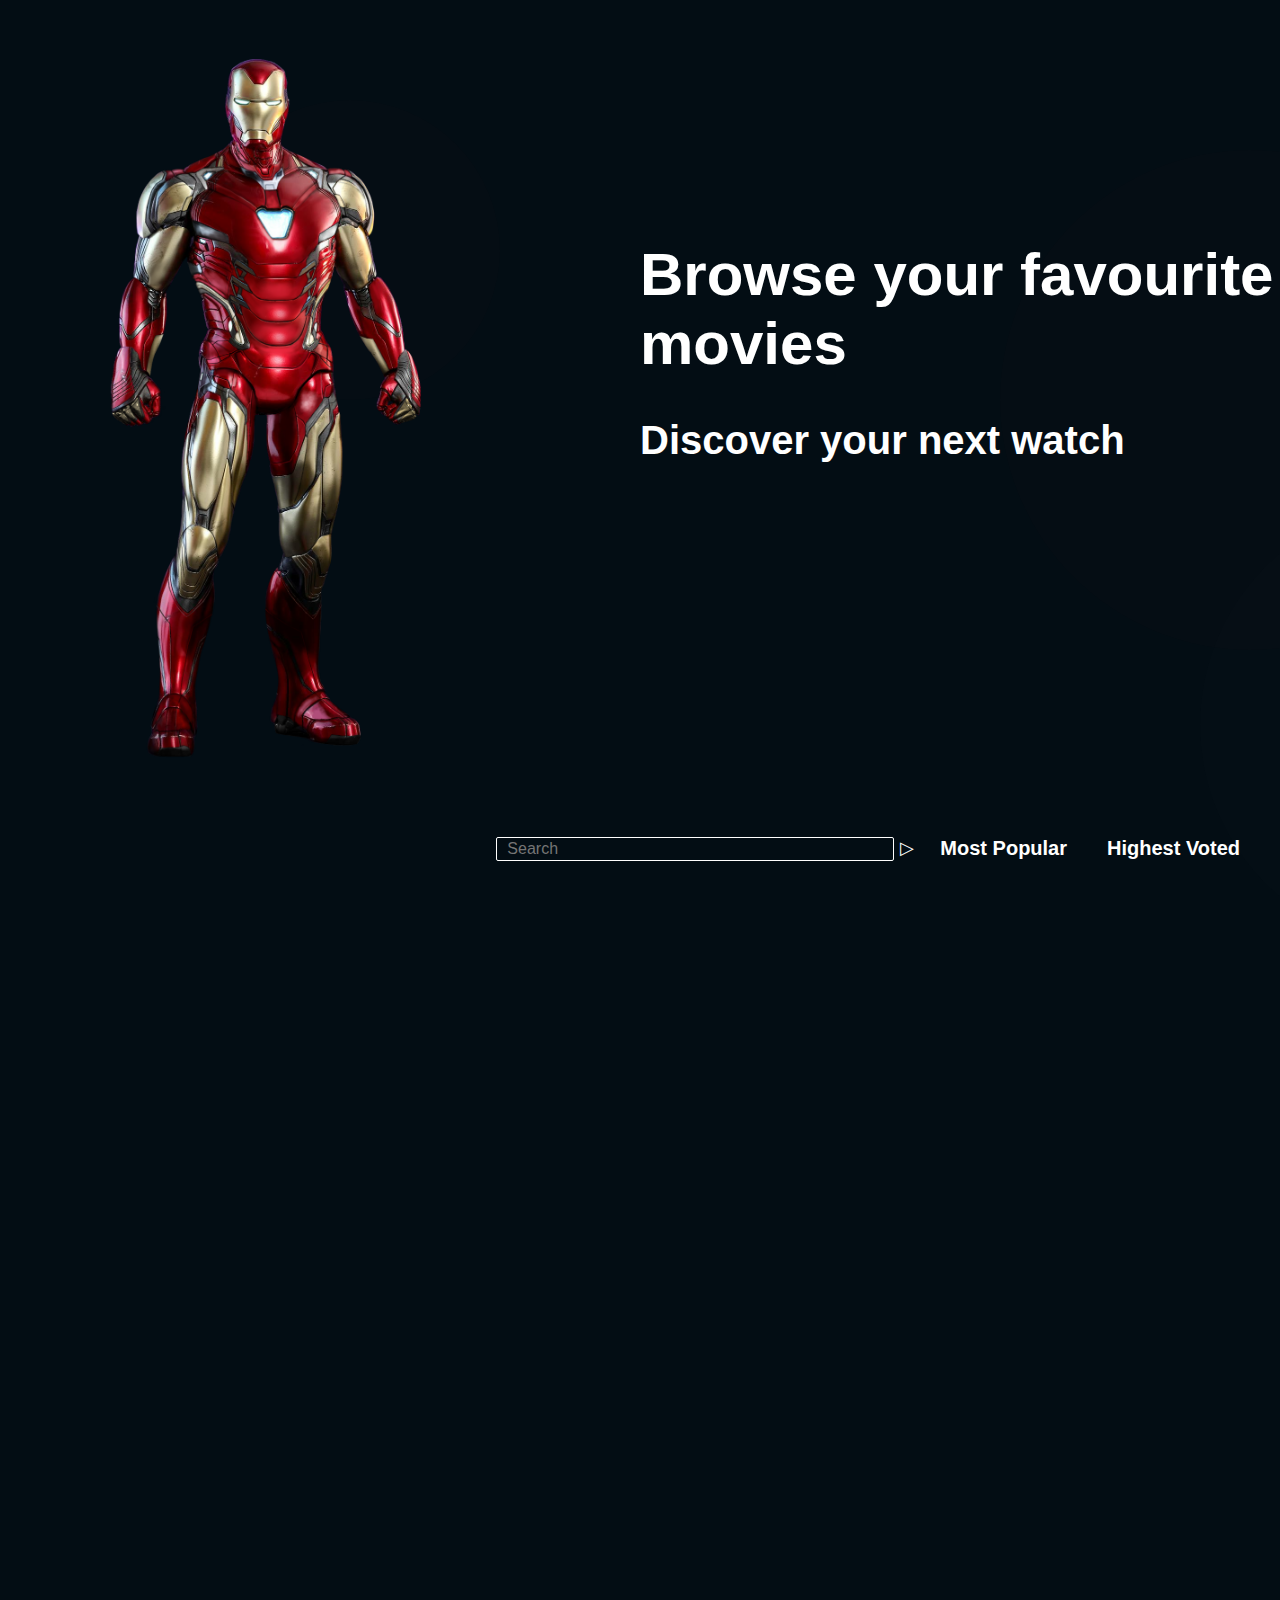
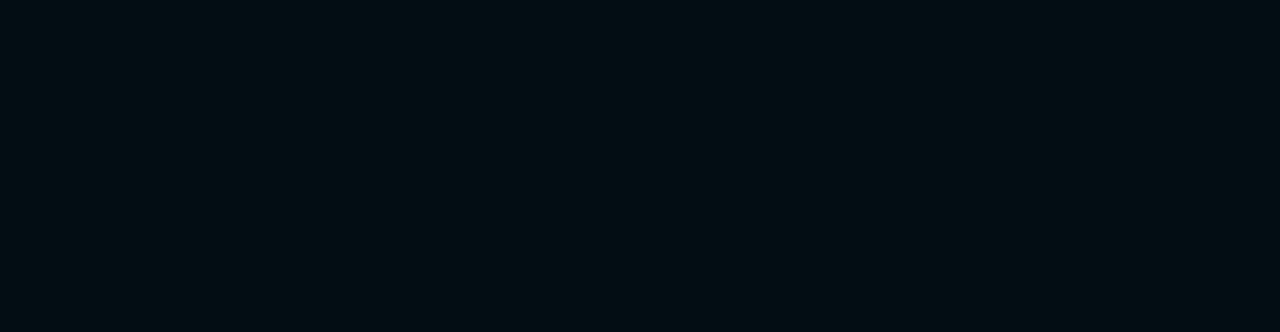
==== movie_app/index.html @ 5f5a559c "First commit" ====
<!doctype html><html lang="en"><head><meta charset="utf-8"/><link rel="icon" href="/movie_app/favicon.ico"/><meta name="viewport" content="width=device-width,initial-scale=1"/><meta name="theme-color" content="#000000"/><meta name="description" content="Web site created using create-react-app"/><link rel="apple-touch-icon" href="/movie_app/logo192.png"/><link rel="manifest" href="/movie_app/manifest.json"/><title>React App</title><link href="/movie_app/static/css/main.c56d0c13.chunk.css" rel="stylesheet"></head><body><noscript>You need to enable JavaScript to run this app.</noscript><div id="root"></div><script>!function(e){function t(t){for(var n,i,l=t[0],p=t[1],a=t[2],c=0,s=[];c<l.length;c++)i=l[c],Object.prototype.hasOwnProperty.call(o,i)&&o[i]&&s.push(o[i][0]),o[i]=0;for(n in p)Object.prototype.hasOwnProperty.call(p,n)&&(e[n]=p[n]);for(f&&f(t);s.length;)s.shift()();return u.push.apply(u,a||[]),r()}function r(){for(var e,t=0;t<u.length;t++){for(var r=u[t],n=!0,l=1;l<r.length;l++){var p=r[l];0!==o[p]&&(n=!1)}n&&(u.splice(t--,1),e=i(i.s=r[0]))}return e}var n={},o={1:0},u=[];function i(t){if(n[t])return n[t].exports;var r=n[t]={i:t,l:!1,exports:{}};return e[t].call(r.exports,r,r.exports,i),r.l=!0,r.exports}i.m=e,i.c=n,i.d=function(e,t,r){i.o(e,t)||Object.defineProperty(e,t,{enumerable:!0,get:r})},i.r=function(e){"undefined"!=typeof Symbol&&Symbol.toStringTag&&Object.defineProperty(e,Symbol.toStringTag,{value:"Module"}),Object.defineProperty(e,"__esModule",{value:!0})},i.t=function(e,t){if(1&t&&(e=i(e)),8&t)return e;if(4&t&&"object"==typeof e&&e&&e.__esModule)return e;var r=Object.create(null);if(i.r(r),Object.defineProperty(r,"default",{enumerable:!0,value:e}),2&t&&"string"!=typeof e)for(var n in e)i.d(r,n,function(t){return e[t]}.bind(null,n));return r},i.n=function(e){var t=e&&e.__esModule?function(){return e.default}:function(){return e};return i.d(t,"a",t),t},i.o=function(e,t){return Object.prototype.hasOwnProperty.call(e,t)},i.p="/movie_app/";var l=this.webpackJsonpwebsite=this.webpackJsonpwebsite||[],p=l.push.bind(l);l.push=t,l=l.slice();for(var a=0;a<l.length;a++)t(l[a]);var f=p;r()}([])</script><script src="/movie_app/static/js/2.fcc39e5c.chunk.js"></script><script src="/movie_app/static/js/main.d73d7aea.chunk.js"></script></body></html>
---- movie_app/static/css/main.c56d0c13.chunk.css ----
body{margin:0;font-family:-apple-system,BlinkMacSystemFont,"Segoe UI","Roboto","Oxygen","Ubuntu","Cantarell","Fira Sans","Droid Sans","Helvetica Neue",sans-serif;-webkit-font-smoothing:antialiased;-moz-osx-font-smoothing:grayscale;background-color:#030d14;overflow-x:hidden}code{font-family:source-code-pro,Menlo,Monaco,Consolas,"Courier New",monospace}*{scroll-behavior:smooth}.App{text-align:center}.Navbar{display:inline-flex}.landing-page{height:100vh;width:100%;overflow:hidden}.landing-page .title{position:absolute;text-align:left;left:50%;top:200px;color:#fff;-webkit-animation:reveal 1s;animation:reveal 1s}.landing-page h1{font-size:60px}.landing-page h2{margin-top:10px;font-size:40px}.iron-man{position:absolute;left:100px;top:50px;height:80vh;-webkit-animation:iron-reveal 1s;animation:iron-reveal 1s}@media only screen and (max-width:800px){.iron-man{height:400px;position:static}.landing-page .title{position:static;text-align:center}.landing-page h1{font-size:30px}.landing-page h2{font-size:25px}}.background-circle{border-radius:100%;position:absolute}.circle1{width:300px;height:300px;left:200px;top:100px}.circle1,.circle2{background-color:#f16273;opacity:1%}.circle2{width:500px;height:500px;left:1000px;top:150px}.circle3{width:450px;height:450px;left:1200px;top:500px;background-color:#c4c4c4;opacity:1%}#Navbar{-webkit-animation:reveal 1s;animation:reveal 1s;position:absolute;bottom:20px;right:20px;flex-wrap:wrap;align-items:center;justify-content:center}#Navbar,#Navbar .buttons{display:inline-flex}#Navbar a{text-decoration:none}#Navbar h1{color:#fff;margin:15px;padding:5px;font-size:20px;border-radius:10px;-webkit-transition:background-color .5s;transition:background-color .5s;cursor:pointer}#Navbar h1:hover{background-color:#092940}.search-bar{padding-left:10px;font-size:16px;border:1px solid #fff;width:30vw;height:20px;border-radius:2px}.search-bar,.submit-search{color:#fff;background-color:transparent}.submit-search{cursor:pointer;font-size:large;border:none}.submit-search:hover{background-color:hsla(0,0%,100%,.5)}#Movies-container{margin:0 10% 10%;flex-wrap:wrap;justify-content:center;height:100vh}#Movies-container,.Genres{display:inline-flex}p{color:#fff}@-webkit-keyframes iron-reveal{0%{opacity:0;left:-100px}to{opacity:1;left:100px}}@keyframes iron-reveal{0%{opacity:0;left:-100px}to{opacity:1;left:100px}}.MovieCard{text-align:center;justify-content:center;position:relative;margin:20px;width:200px;height:300px;cursor:pointer;-webkit-animation:reveal 1s;animation:reveal 1s}.Movie-poster{position:relative;z-index:1;border:4px #2b2b2b;-webkit-transition:border .2s,-webkit-filter .2s,-webkit-transform .2s;transition:border .2s,-webkit-filter .2s,-webkit-transform .2s;transition:filter .2s,border .2s,transform .2s;transition:filter .2s,border .2s,transform .2s,-webkit-filter .2s,-webkit-transform .2s;-webkit-transition-timing-function:ease;transition-timing-function:ease;background-color:#000}.Movie-title{text-align:center;position:relative;bottom:100%;width:100%;color:hsla(0,0%,100%,0);height:250px;font-size:20px}.Movie-description,.Movie-title{z-index:3;-webkit-transition:color .5s;transition:color .5s;-webkit-transition-timing-function:ease-out;transition-timing-function:ease-out;overflow:hidden}.Movie-description{color:#fff;position:absolute;top:60px;font-size:14px;height:50%;color:hsla(0,0%,100%,0)}.Movie-release{color:hsla(0,0%,100%,0);position:relative;z-index:3;-webkit-transition:color .5s;transition:color .5s}.MovieCard:hover{border:1px solid #fff}.MovieCard:hover .Movie-poster{position:relative;-webkit-filter:brightness(25%);filter:brightness(25%);z-index:2}.MovieCard:hover .Movie-description,.MovieCard:hover .Movie-title{color:#fff;-webkit-transition-timing-function:ease-in;transition-timing-function:ease-in}.MovieCard:hover .Movie-release{color:#fff;-webkit-transition:color 2s;transition:color 2s;-webkit-transition-timing-function:ease-in;transition-timing-function:ease-in}@-webkit-keyframes reveal{0%{opacity:0}top{opacity:1}}@keyframes reveal{0%{opacity:0}top{opacity:1}}
/*# sourceMappingURL=main.c56d0c13.chunk.css.map */
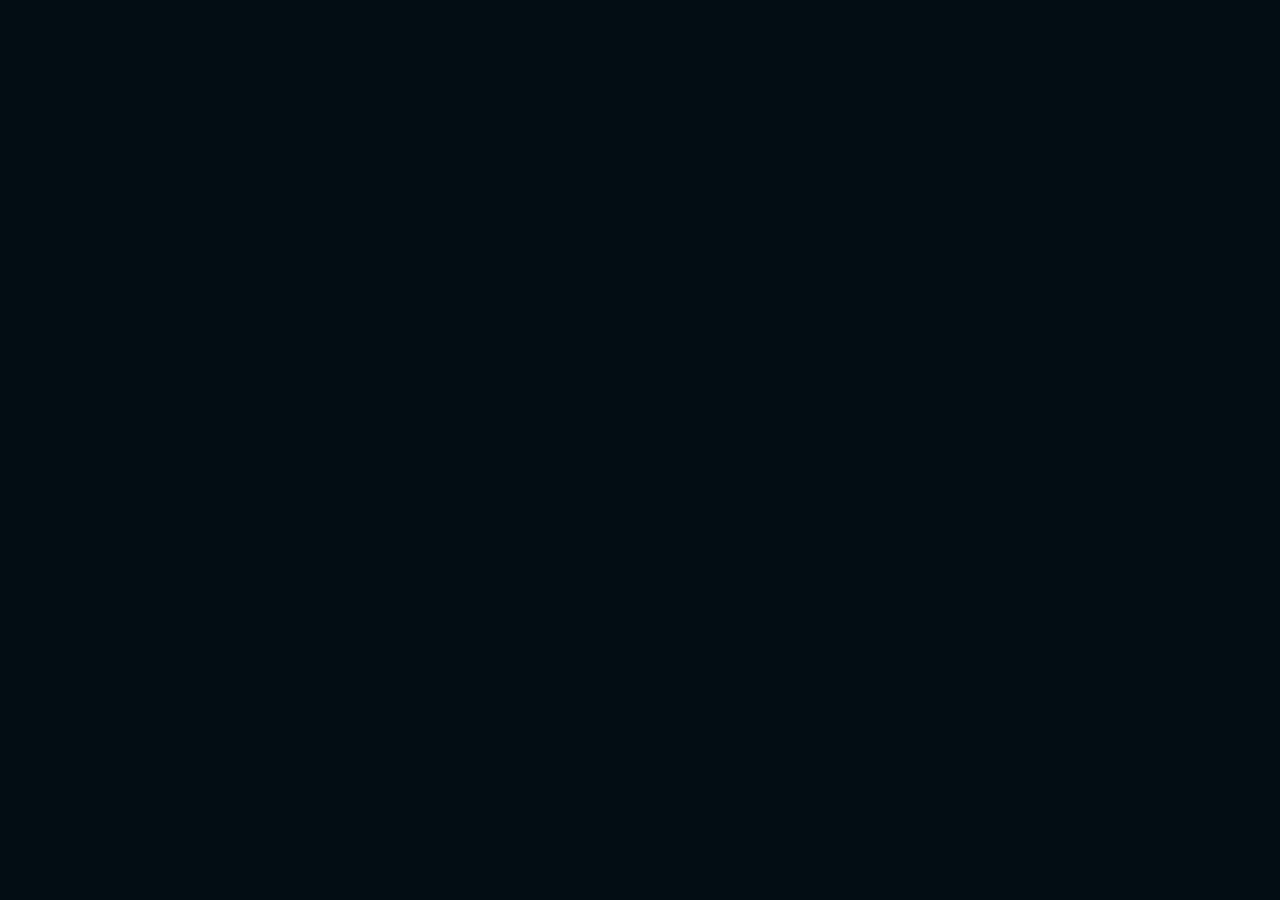
==== commit 1f0c0eef: "Add files via upload" ====
--- a/movie_app/index.html
+++ b/movie_app/index.html
@@ -1 +1 @@
-<!doctype html><html lang="en"><head><meta charset="utf-8"/><link rel="icon" href="/movie_app/favicon.ico"/><meta name="viewport" content="width=device-width,initial-scale=1"/><meta name="theme-color" content="#000000"/><meta name="description" content="Web site created using create-react-app"/><link rel="apple-touch-icon" href="/movie_app/logo192.png"/><link rel="manifest" href="/movie_app/manifest.json"/><title>React App</title><link href="/movie_app/static/css/main.c56d0c13.chunk.css" rel="stylesheet"></head><body><noscript>You need to enable JavaScript to run this app.</noscript><div id="root"></div><script>!function(e){function t(t){for(var n,i,l=t[0],p=t[1],a=t[2],c=0,s=[];c<l.length;c++)i=l[c],Object.prototype.hasOwnProperty.call(o,i)&&o[i]&&s.push(o[i][0]),o[i]=0;for(n in p)Object.prototype.hasOwnProperty.call(p,n)&&(e[n]=p[n]);for(f&&f(t);s.length;)s.shift()();return u.push.apply(u,a||[]),r()}function r(){for(var e,t=0;t<u.length;t++){for(var r=u[t],n=!0,l=1;l<r.length;l++){var p=r[l];0!==o[p]&&(n=!1)}n&&(u.splice(t--,1),e=i(i.s=r[0]))}return e}var n={},o={1:0},u=[];function i(t){if(n[t])return n[t].exports;var r=n[t]={i:t,l:!1,exports:{}};return e[t].call(r.exports,r,r.exports,i),r.l=!0,r.exports}i.m=e,i.c=n,i.d=function(e,t,r){i.o(e,t)||Object.defineProperty(e,t,{enumerable:!0,get:r})},i.r=function(e){"undefined"!=typeof Symbol&&Symbol.toStringTag&&Object.defineProperty(e,Symbol.toStringTag,{value:"Module"}),Object.defineProperty(e,"__esModule",{value:!0})},i.t=function(e,t){if(1&t&&(e=i(e)),8&t)return e;if(4&t&&"object"==typeof e&&e&&e.__esModule)return e;var r=Object.create(null);if(i.r(r),Object.defineProperty(r,"default",{enumerable:!0,value:e}),2&t&&"string"!=typeof e)for(var n in e)i.d(r,n,function(t){return e[t]}.bind(null,n));return r},i.n=function(e){var t=e&&e.__esModule?function(){return e.default}:function(){return e};return i.d(t,"a",t),t},i.o=function(e,t){return Object.prototype.hasOwnProperty.call(e,t)},i.p="/movie_app/";var l=this.webpackJsonpwebsite=this.webpackJsonpwebsite||[],p=l.push.bind(l);l.push=t,l=l.slice();for(var a=0;a<l.length;a++)t(l[a]);var f=p;r()}([])</script><script src="/movie_app/static/js/2.fcc39e5c.chunk.js"></script><script src="/movie_app/static/js/main.d73d7aea.chunk.js"></script></body></html>+<!doctype html><html lang="en"><head><meta charset="utf-8"/><link rel="icon" href="/movie_app/favicon.ico"/><meta name="viewport" content="width=device-width,initial-scale=1"/><meta name="theme-color" content="#000000"/><meta name="description" content="Web site created using create-react-app"/><link rel="apple-touch-icon" href="/movie_app/logo192.png"/><link rel="manifest" href="/movie_app/manifest.json"/><title>React App</title><link href="/movie_app/static/css/main.6c47b3a5.chunk.css" rel="stylesheet"></head><body><noscript>You need to enable JavaScript to run this app.</noscript><div id="root"></div><script>!function(e){function t(t){for(var n,i,l=t[0],p=t[1],a=t[2],c=0,s=[];c<l.length;c++)i=l[c],Object.prototype.hasOwnProperty.call(o,i)&&o[i]&&s.push(o[i][0]),o[i]=0;for(n in p)Object.prototype.hasOwnProperty.call(p,n)&&(e[n]=p[n]);for(f&&f(t);s.length;)s.shift()();return u.push.apply(u,a||[]),r()}function r(){for(var e,t=0;t<u.length;t++){for(var r=u[t],n=!0,l=1;l<r.length;l++){var p=r[l];0!==o[p]&&(n=!1)}n&&(u.splice(t--,1),e=i(i.s=r[0]))}return e}var n={},o={1:0},u=[];function i(t){if(n[t])return n[t].exports;var r=n[t]={i:t,l:!1,exports:{}};return e[t].call(r.exports,r,r.exports,i),r.l=!0,r.exports}i.m=e,i.c=n,i.d=function(e,t,r){i.o(e,t)||Object.defineProperty(e,t,{enumerable:!0,get:r})},i.r=function(e){"undefined"!=typeof Symbol&&Symbol.toStringTag&&Object.defineProperty(e,Symbol.toStringTag,{value:"Module"}),Object.defineProperty(e,"__esModule",{value:!0})},i.t=function(e,t){if(1&t&&(e=i(e)),8&t)return e;if(4&t&&"object"==typeof e&&e&&e.__esModule)return e;var r=Object.create(null);if(i.r(r),Object.defineProperty(r,"default",{enumerable:!0,value:e}),2&t&&"string"!=typeof e)for(var n in e)i.d(r,n,function(t){return e[t]}.bind(null,n));return r},i.n=function(e){var t=e&&e.__esModule?function(){return e.default}:function(){return e};return i.d(t,"a",t),t},i.o=function(e,t){return Object.prototype.hasOwnProperty.call(e,t)},i.p="/movie_app/";var l=this.webpackJsonpwebsite=this.webpackJsonpwebsite||[],p=l.push.bind(l);l.push=t,l=l.slice();for(var a=0;a<l.length;a++)t(l[a]);var f=p;r()}([])</script><script src="/movie_app/static/js/2.2c804c07.chunk.js"></script><script src="/movie_app/static/js/main.1b2a932f.chunk.js"></script></body></html>--- a/movie_app/static/css/main.6c47b3a5.chunk.css
+++ b/movie_app/static/css/main.6c47b3a5.chunk.css
@@ -0,0 +1,2 @@
+body{margin:0;font-family:-apple-system,BlinkMacSystemFont,"Segoe UI","Roboto","Oxygen","Ubuntu","Cantarell","Fira Sans","Droid Sans","Helvetica Neue",sans-serif;-webkit-font-smoothing:antialiased;-moz-osx-font-smoothing:grayscale;background-color:#030d14;overflow-x:hidden}code{font-family:source-code-pro,Menlo,Monaco,Consolas,"Courier New",monospace}*{scroll-behavior:smooth}.App{text-align:center}.Navbar{display:inline-flex}.landing-page{height:100vh;width:100%;overflow:hidden}.landing-page .title{position:absolute;text-align:left;left:50%;top:200px;color:#fff;-webkit-animation:reveal 1s;animation:reveal 1s}.landing-page h1{font-size:60px}.landing-page h2{margin-top:10px;font-size:40px}.iron-man{position:absolute;left:100px;top:50px;height:80vh;-webkit-animation:iron-reveal 1s;animation:iron-reveal 1s}@media only screen and (max-width:800px){.iron-man{height:400px;position:static}.landing-page .title{position:static;text-align:center}.landing-page h1{font-size:30px}.landing-page h2{font-size:25px}}.background-circle{border-radius:100%;position:absolute}.circle1{width:300px;height:300px;left:200px;top:100px}.circle1,.circle2{background-color:#f16273;opacity:1%}.circle2{width:500px;height:500px;left:1000px;top:150px}.circle3{width:450px;height:450px;left:1200px;top:500px;background-color:#c4c4c4;opacity:1%}#Navbar{-webkit-animation:reveal 1s;animation:reveal 1s;position:absolute;bottom:20px;right:20px;flex-wrap:wrap;align-items:center;justify-content:center}#Navbar,#Navbar .buttons{display:inline-flex}#Navbar a{text-decoration:none}#Navbar h1{color:#fff;margin:15px;padding:5px;font-size:20px;border-radius:10px;-webkit-transition:background-color .5s;transition:background-color .5s;cursor:pointer}#Navbar h1:hover{background-color:#092940}.search-bar{padding-left:10px;font-size:16px;border:1px solid #fff;width:30vw;height:20px;border-radius:2px}.search-bar,.submit-search{color:#fff;background-color:transparent}.submit-search{cursor:pointer;font-size:large;border:none}.submit-search:hover{background-color:hsla(0,0%,100%,.5)}#Movies-container{margin:0 10% 10%;flex-wrap:wrap;justify-content:center;height:100vh}#Movies-container,.Genres{display:inline-flex}p{color:#fff}@-webkit-keyframes iron-reveal{0%{opacity:0;left:-100px}to{opacity:1;left:100px}}@keyframes iron-reveal{0%{opacity:0;left:-100px}to{opacity:1;left:100px}}.MovieCard{text-align:center;justify-content:center;position:relative;margin:20px;width:200px;height:300px;cursor:pointer;-webkit-animation:reveal 1s;animation:reveal 1s}.Movie-poster{position:relative;z-index:1;border:4px #2b2b2b;-webkit-transition:border .2s,-webkit-filter .2s,-webkit-transform .2s;transition:border .2s,-webkit-filter .2s,-webkit-transform .2s;transition:filter .2s,border .2s,transform .2s;transition:filter .2s,border .2s,transform .2s,-webkit-filter .2s,-webkit-transform .2s;-webkit-transition-timing-function:ease;transition-timing-function:ease;background-color:#000}.Movie-title{text-align:center;position:relative;bottom:100%;width:100%;color:hsla(0,0%,100%,0);height:250px;font-size:20px}.Movie-description,.Movie-title{z-index:3;-webkit-transition:color .5s;transition:color .5s;-webkit-transition-timing-function:ease-out;transition-timing-function:ease-out;overflow:hidden}.Movie-description{color:#fff;position:absolute;top:60px;font-size:14px;height:50%;color:hsla(0,0%,100%,0)}.Movie-release{color:hsla(0,0%,100%,0);position:relative;z-index:3;-webkit-transition:color .5s;transition:color .5s}.MovieCard:hover .Movie-poster{position:relative;-webkit-filter:brightness(25%);filter:brightness(25%);z-index:2}.MovieCard:hover .Movie-description,.MovieCard:hover .Movie-title{color:#fff;-webkit-transition-timing-function:ease-in;transition-timing-function:ease-in}.MovieCard:hover .Movie-release{color:#fff;-webkit-transition:color 2s;transition:color 2s;-webkit-transition-timing-function:ease-in;transition-timing-function:ease-in}@-webkit-keyframes reveal{0%{opacity:0}top{opacity:1}}@keyframes reveal{0%{opacity:0}top{opacity:1}}
+/*# sourceMappingURL=main.6c47b3a5.chunk.css.map */